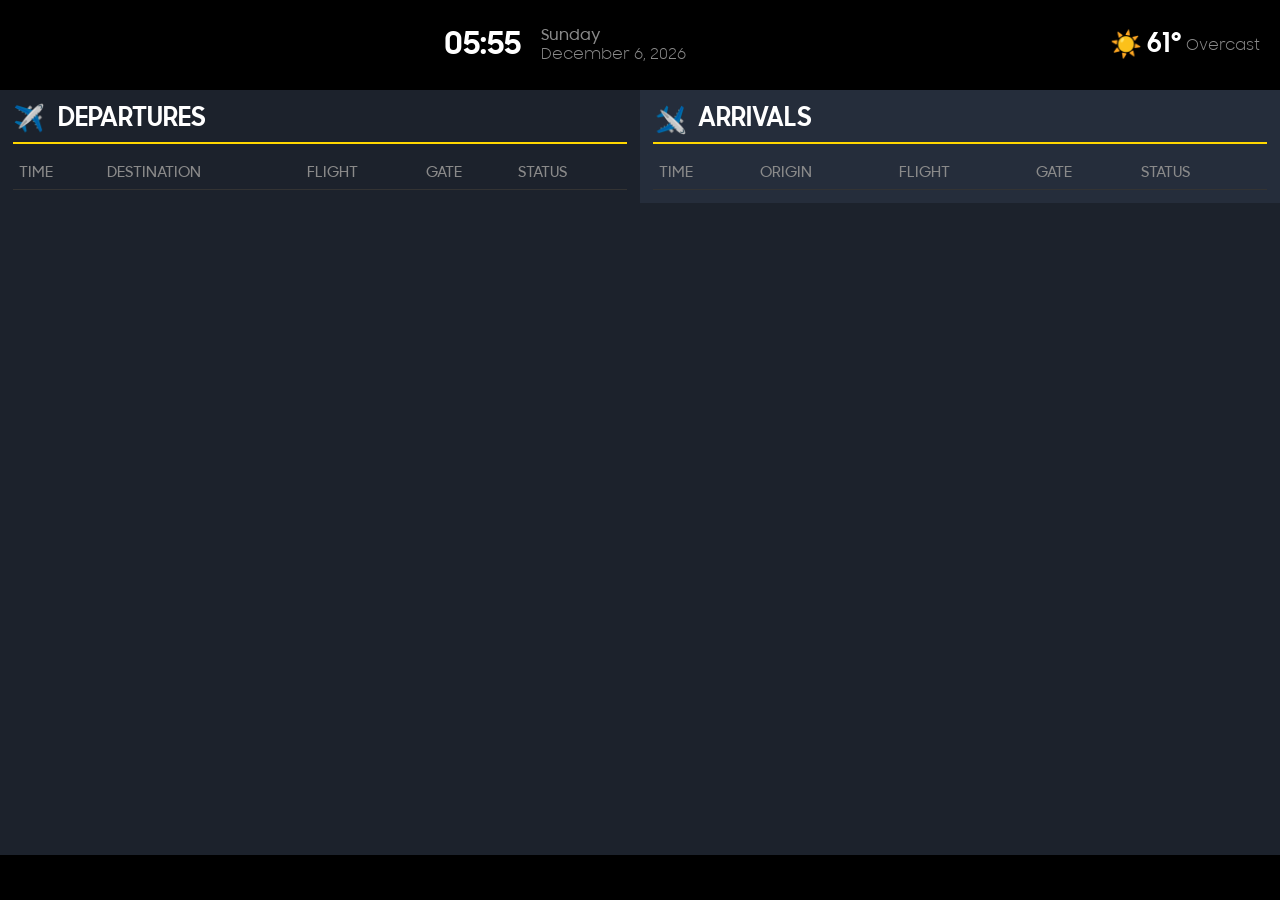
==== widget/index.html @ b60477d8 "Add files via upload" ====
<!DOCTYPE html>
<html lang="en">
<head>
  <meta charset="UTF-8">
  <meta name="viewport" content="width=device-width, initial-scale=1.0">
  <title>Airport Flight Information</title>
  <link rel="stylesheet" href="./style.css">
</head>
<body>
  <div id="canvas-container">
    <header>
      <div class="header-left">
        <div id="airport-code">WAW</div>
      </div>
      <div class="header-center">
        <div id="current-time">00:00</div>
        <div id="date-info">
          <span id="current-day">Friday</span>
          <span id="current-date">April 25, 2025</span>
        </div>
      </div>
      <div class="header-right">
        <div class="weather-display">
          <span class="weather-icon">☀️</span>
          <span id="current-temp">61°</span>
          <span id="weather-condition">Overcast</span>
        </div>
      </div>
    </header>

    <main>
      <div class="flights-container">
        <div class="flight-section" id="departures-section">
          <div class="section-header">
            <div class="flight-icon">✈️</div>
            <h2>DEPARTURES</h2>
          </div>
          <table id="departure-table">
            <thead>
              <tr>
                <th>TIME</th>
                <th>DESTINATION</th>
                <th>FLIGHT</th>
                <th>GATE</th>
                <th>STATUS</th>
              </tr>
            </thead>
            <tbody>
              <!-- Flight data will be inserted here -->
            </tbody>
          </table>
        </div>

        <div class="flight-section" id="arrivals-section">
          <div class="section-header">
            <div class="flight-icon">✈️</div>
            <h2>ARRIVALS</h2>
          </div>
          <table id="arrival-table">
            <thead>
              <tr>
                <th>TIME</th>
                <th>ORIGIN</th>
                <th>FLIGHT</th>
                <th>GATE</th>
                <th>STATUS</th>
              </tr>
            </thead>
            <tbody>
              <!-- Flight data will be inserted here -->
            </tbody>
          </table>
        </div>
      </div>
    </main>
  </div>

  <script src="./main.js"></script>
</body>
</html>
---- widget/style.css ----
@font-face {
  font-family: "SamsungRegular";
  src: url("./fonts/SamsungSharpSans-Regular.ttf");
}

@font-face {
  font-family: "SamsungMedium";
  src: url("./fonts/SamsungSharpSans-Medium.ttf");
}

@font-face {
  font-family: "SamsungBold";
  src: url("./fonts/SamsungSharpSans-Bold.ttf");
}

* {
  box-sizing: border-box;
  margin: 0;
  padding: 0;
}

html, body {
  width: 100%;
  height: 100%;
  margin: 0;
  padding: 0;
  box-sizing: border-box;
}

body {
  font-family: "SamsungRegular", Arial, sans-serif;
  background-color: #1c222c;
  color: #fff;
  overflow: hidden; /* Prevent scrollbars on the body */
}

#canvas-container {
  width: 100%;
  height: 100%;
  display: flex;
  flex-direction: column;
  overflow: hidden;
}

header {
  display: flex;
  justify-content: space-between;
  align-items: center;
  background-color: #000;
  color: white;
  padding: 10px 20px;
  height: 10%; 
  flex-shrink: 0;
}

.header-left {
  display: flex;
  align-items: center;
}

#airport-code {
  font-family: "SamsungBold", Arial, sans-serif;
  font-size: 2.5vw; 
  color: #ffd700;
}

.header-center {
  display: flex;
  align-items: center;
  gap: 10px;
}

#current-time {
  font-family: "SamsungBold", Arial, sans-serif;
  font-size: 2.5vw; 
}

#date-info {
  display: flex;
  flex-direction: column;
  margin-left: 10px;
  font-size: 1.2vw; 
  color: #8a8a8a;
}

#current-day {
  font-family: "SamsungMedium", Arial, sans-serif;
}

.header-right {
  display: flex;
  align-items: center;
}

.weather-display {
  display: flex;
  align-items: center;
  gap: 5px;
}

.weather-icon {
  font-size: 2vw; 
}

#current-temp {
  font-family: "SamsungBold", Arial, sans-serif;
  font-size: 2vw; 
}

#weather-condition {
  font-size: 1.2vw; 
  color: #8a8a8a;
}

main {
  padding: 0;
  flex-grow: 1;
  overflow-y: scroll; /* Allow vertical scrolling */
  scrollbar-width: none; /* Hide scrollbar in Firefox */
}

main::-webkit-scrollbar {
  display: none; /* Hide scrollbar in WebKit browsers (Chrome, Safari) */
}

.flights-container {
  display: flex;
  width: 100%;
}

.flight-section {
  flex: 1;
  padding: 1vw; 
}

#departures-section {
  background-color: #1c222c;
}

#arrivals-section {
  background-color: #252d3b;
}

.section-header {
  display: flex;
  align-items: center;
  margin-bottom: 1vw; 
  gap: 1vw; 
  border-bottom: 2px solid #ffd700;
  padding-bottom: 0.5vw; 
}

.flight-icon {
  font-size: 2vw; 
  color: #ffd700;
}

#arrivals-section .flight-icon {
  transform: rotate(90deg);
}

h2 {
  font-family: "SamsungBold", Arial, sans-serif;
  font-size: 2vw; 
  color: #fff;
}

table {
  width: 100%;
  border-collapse: collapse;
}

th {
  font-family: "SamsungMedium", Arial, sans-serif;
  text-align: left;
  padding: 0.5vw; 
  color: #8a8a8a;
  font-size: 1.2vw; 
  border-bottom: 1px solid #333;
}

tbody tr {
  height: calc((100vh - 10% - 5%) / 12); 
  border-radius: 10px;
  margin-bottom: 0.5vw;
}

#departure-table tbody tr {
  background-color: #111419;
}

#arrival-table tbody tr {
  background-color: #1e2633;
}

td {
  padding: 0.5vw; 
  font-size: 1.2vw;
}

/* Gate styling */
td:nth-child(4) {
  font-family: "SamsungBold", Arial, sans-serif;
  color: #ffd700;
}

.on-time {
  color: #fff;
}

.boarding {
  color: #4CAF50;
}

.delayed {
  color: #FF9800;
}

.cancelled {
  color: #F44336;
}

.airline-icon {
  width: 4vw; 
  height: 1.5vw; 
  margin-right: 0.5vw; 
  vertical-align: middle;
}

#ticker {
  position: fixed;
  bottom: 0;
  width: 100%;
  height: 5%; 
  background-color: #000;
  color: #ffd700;
  font-family: "SamsungBold", Arial, sans-serif;
  font-size: 1.5vw; 
  display: flex;
  align-items: center;
  overflow: hidden;
  z-index: 1000;
}

#ticker-text {
  white-space: nowrap;
  display: inline-block;
  padding-left: 100%;
  animation: none; 
}
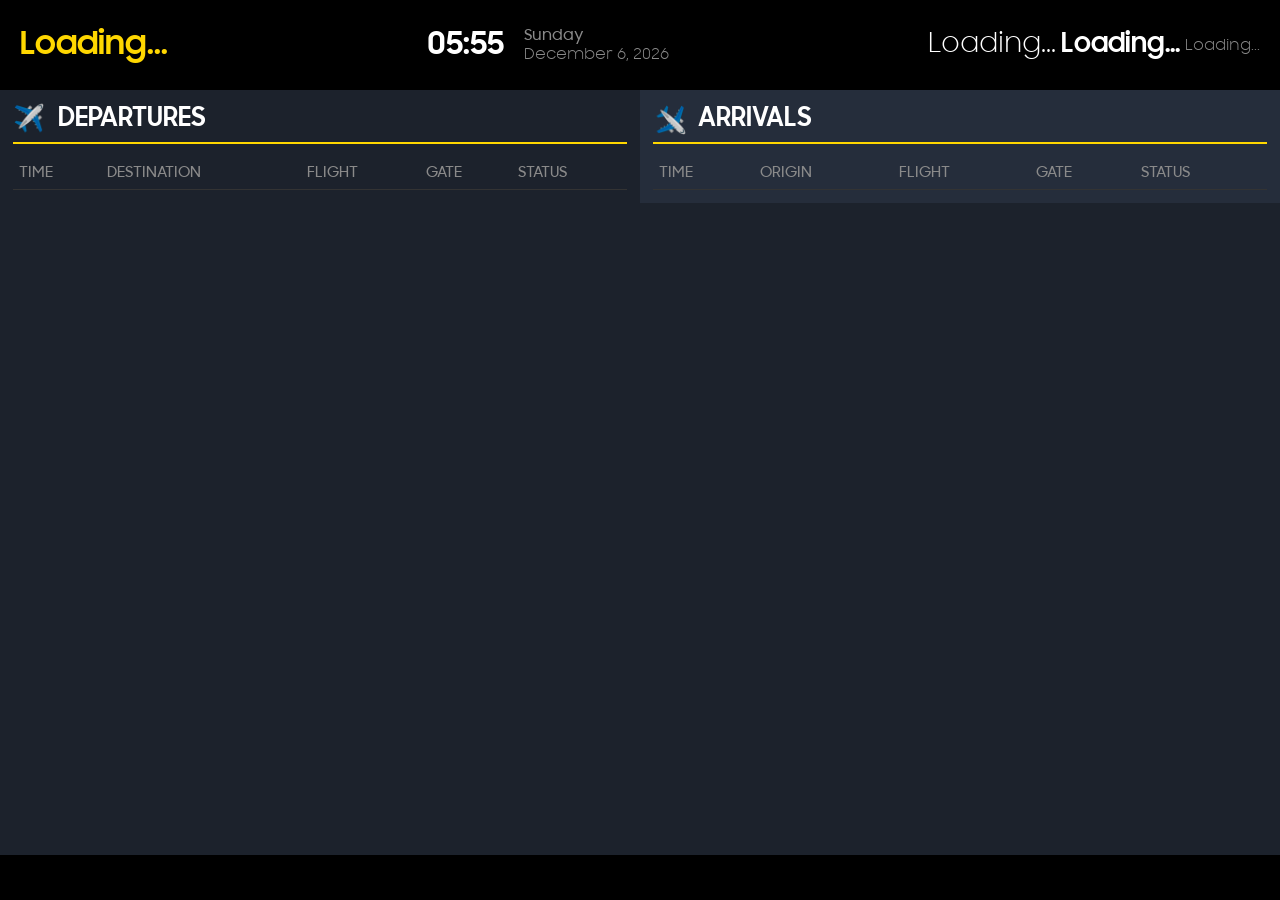
==== commit 448b51c3: "Add files via upload" ====
--- a/widget/index.html
+++ b/widget/index.html
@@ -10,20 +10,20 @@
   <div id="canvas-container">
     <header>
       <div class="header-left">
-        <div id="airport-code">WAW</div>
+        <div id="airport-code">Loading...</div>
       </div>
       <div class="header-center">
-        <div id="current-time">00:00</div>
+        <div id="current-time">Loading...</div>
         <div id="date-info">
-          <span id="current-day">Friday</span>
-          <span id="current-date">April 25, 2025</span>
+          <span id="current-day">Loading...</span>
+          <span id="current-date">Loading...</span>
         </div>
       </div>
       <div class="header-right">
         <div class="weather-display">
-          <span class="weather-icon">☀️</span>
-          <span id="current-temp">61°</span>
-          <span id="weather-condition">Overcast</span>
+          <span class="weather-icon">Loading...</span>
+          <span id="current-temp">Loading...</span>
+          <span id="weather-condition">Loading...</span>
         </div>
       </div>
     </header>
@@ -75,6 +75,6 @@
     </main>
   </div>
 
-  <script src="./main.js"></script>
+  <script type="module" src="./main.js"></script>
 </body>
 </html>
